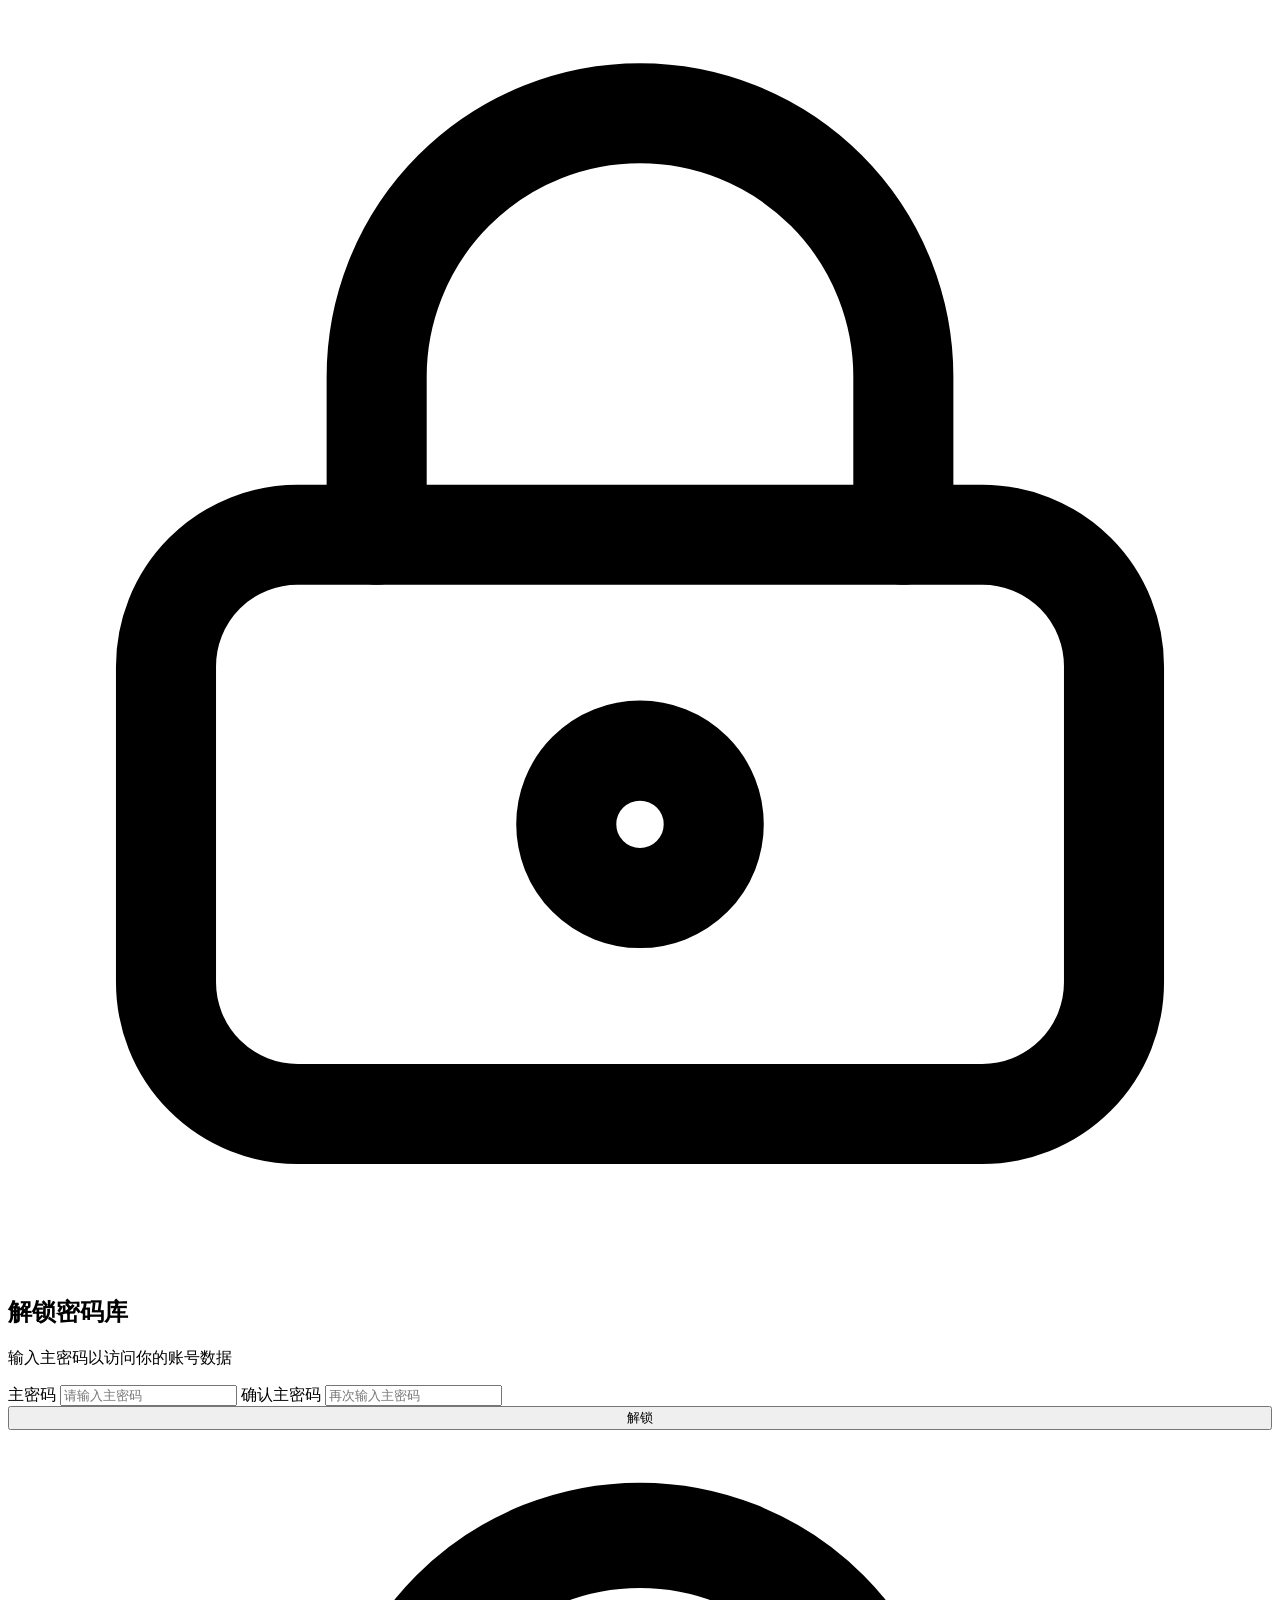
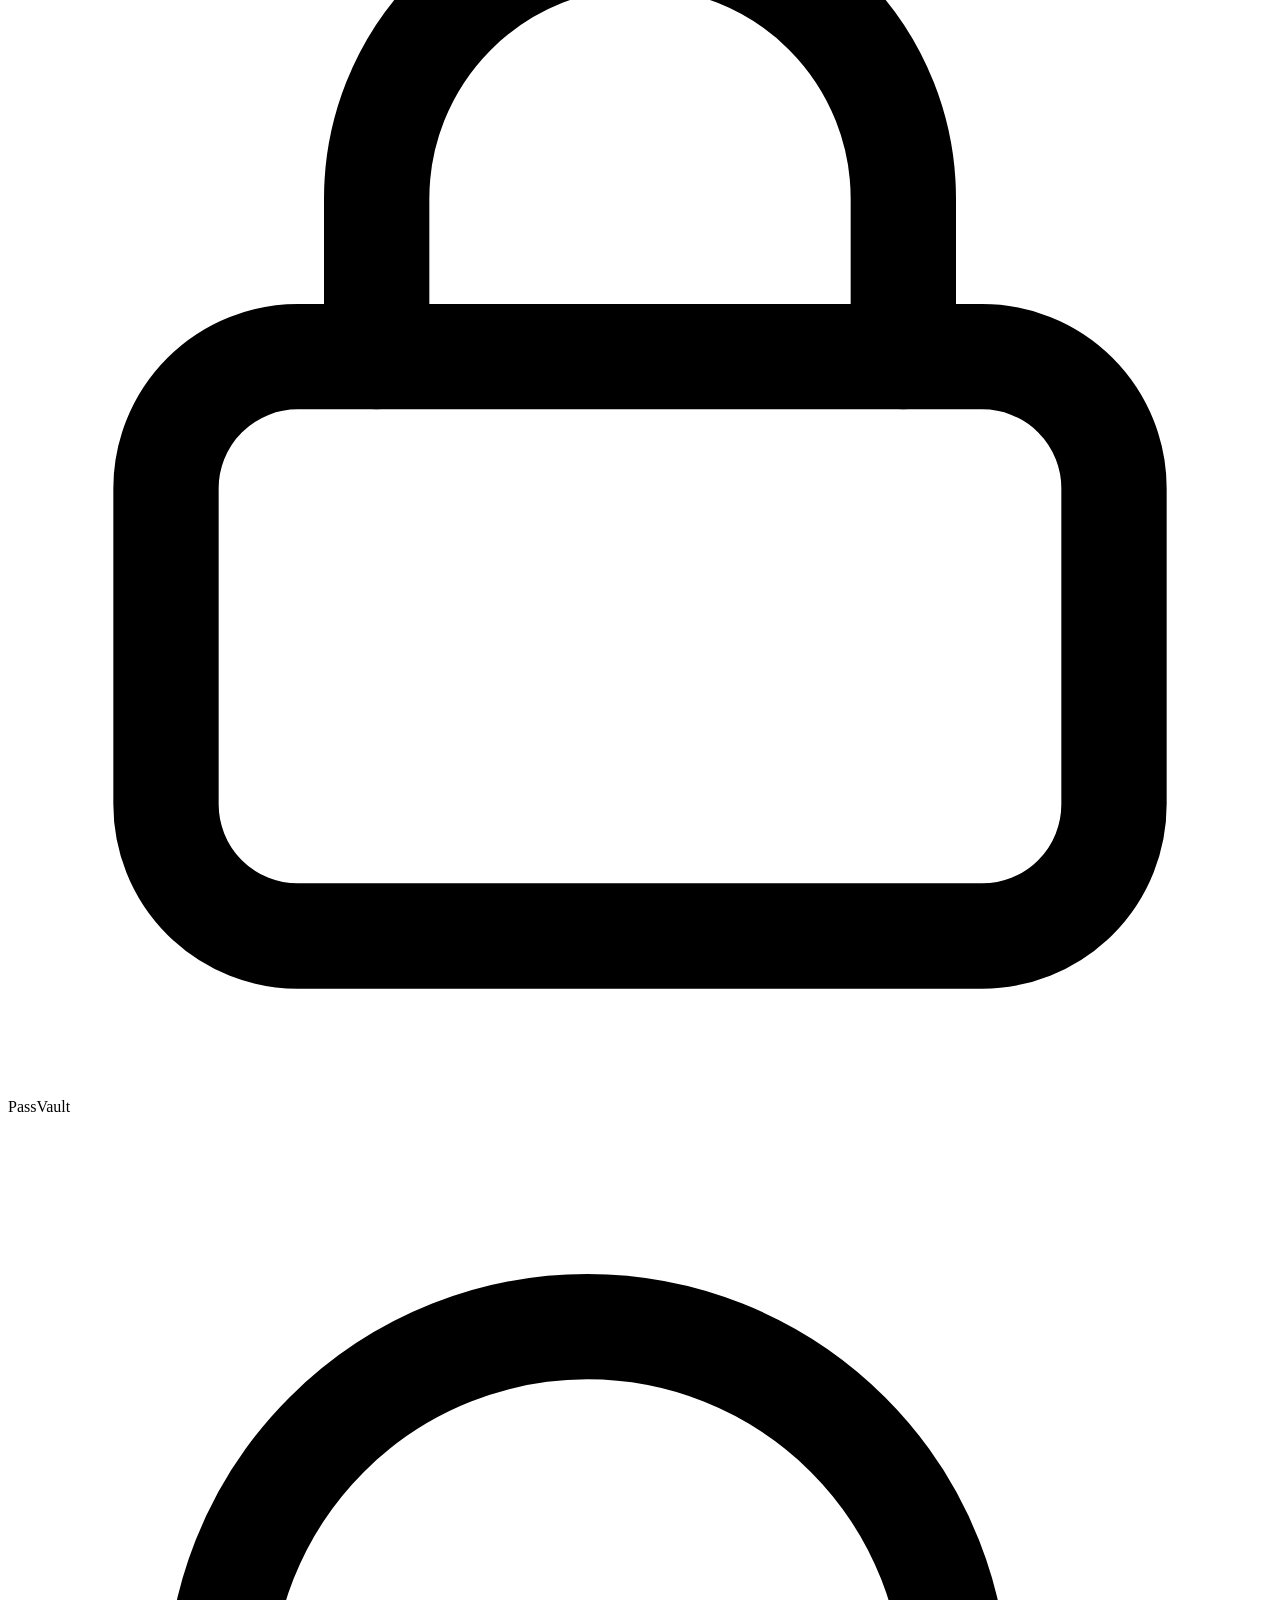
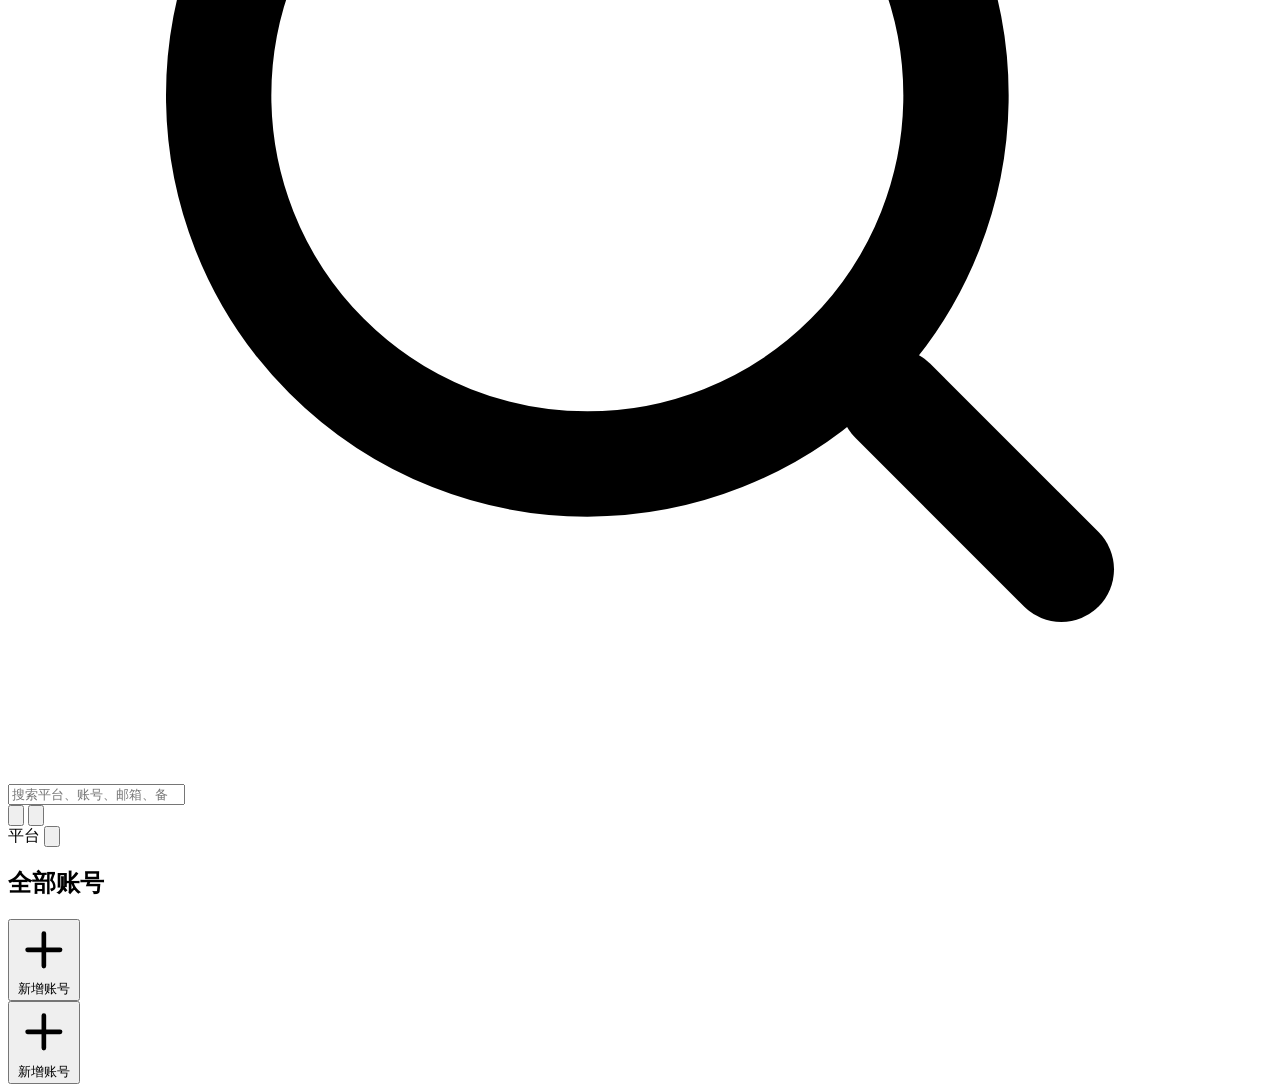
==== passvault-src/web/index.html @ 216a5a0a "feat: initialize PassVault fnOS package source Co-authored-by: monkeycode-ai <monkeycode-ai@chaitin." ====
<!DOCTYPE html>
<html lang="zh-CN">
<head>
  <meta charset="UTF-8" />
  <meta name="viewport" content="width=device-width, initial-scale=1.0, viewport-fit=cover" />
  <meta name="color-scheme" content="light" />
  <title>PassVault 密码管家</title>
  <link rel="stylesheet" href="/styles.css" />
</head>
<body>
  <!-- 解锁 / 初始化 -->
  <section id="auth-screen">
    <div class="auth-card">
      <div class="auth-logo" aria-hidden="true">
        <svg viewBox="0 0 24 24" fill="none" stroke="currentColor" stroke-width="1.9" stroke-linecap="round" stroke-linejoin="round">
          <rect x="3" y="10" width="18" height="11" rx="2.5"></rect>
          <path d="M7 10V7a5 5 0 0 1 10 0v3"></path>
          <circle cx="12" cy="15.5" r="1.4"></circle>
        </svg>
      </div>
      <h1 id="auth-title">解锁密码库</h1>
      <p class="sub" id="auth-sub">输入主密码以访问你的账号数据</p>
      <form id="auth-form" autocomplete="off">
        <label class="field">
          <span>主密码</span>
          <input class="input" id="auth-password" type="password" autocomplete="current-password" placeholder="请输入主密码" />
        </label>
        <label class="field hidden" id="auth-confirm-wrap">
          <span>确认主密码</span>
          <input class="input" id="auth-confirm" type="password" autocomplete="new-password" placeholder="再次输入主密码" />
        </label>
        <button class="btn primary" id="auth-submit" type="submit" style="width:100%">解锁</button>
        <div class="auth-error" id="auth-error"></div>
        <div class="auth-hint" id="auth-hint"></div>
      </form>
    </div>
  </section>

  <!-- 主界面 -->
  <section id="app-screen" class="hidden">
    <header class="topbar">
      <button class="btn icon ghost" id="menu-toggle" title="平台列表" style="display:none">
        <svg viewBox="0 0 24 24" fill="none" stroke="currentColor" stroke-width="2" stroke-linecap="round"><path d="M3 6h18M3 12h18M3 18h18"></path></svg>
      </button>
      <div class="brand">
        <span class="mark" aria-hidden="true">
          <svg viewBox="0 0 24 24" fill="none" stroke="currentColor" stroke-width="2" stroke-linecap="round" stroke-linejoin="round"><rect x="3" y="10" width="18" height="11" rx="2.5"></rect><path d="M7 10V7a5 5 0 0 1 10 0v3"></path></svg>
        </span>
        <span>PassVault</span>
      </div>
      <div class="search-wrap">
        <svg viewBox="0 0 24 24" fill="none" stroke="currentColor" stroke-width="2" stroke-linecap="round"><circle cx="11" cy="11" r="7"></circle><path d="m20 20-3.2-3.2"></path></svg>
        <input class="input" id="search" type="search" placeholder="搜索平台、账号、邮箱、备注…" />
      </div>
      <div class="topbar-actions">
        <button class="btn icon ghost" id="btn-settings" title="设置">
          <svg viewBox="0 0 24 24" fill="none" stroke="currentColor" stroke-width="1.9" stroke-linecap="round" stroke-linejoin="round"><circle cx="12" cy="12" r="3"></circle><path d="M19.4 15a1.65 1.65 0 0 0 .33 1.82l.06.06a2 2 0 1 1-2.83 2.83l-.06-.06a1.65 1.65 0 0 0-1.82-.33 1.65 1.65 0 0 0-1 1.51V21a2 2 0 1 1-4 0v-.09a1.65 1.65 0 0 0-1-1.51 1.65 1.65 0 0 0-1.82.33l-.06.06a2 2 0 1 1-2.83-2.83l.06-.06a1.65 1.65 0 0 0 .33-1.82 1.65 1.65 0 0 0-1.51-1H3a2 2 0 1 1 0-4h.09a1.65 1.65 0 0 0 1.51-1 1.65 1.65 0 0 0-.33-1.82l-.06-.06a2 2 0 1 1 2.83-2.83l.06.06a1.65 1.65 0 0 0 1.82.33H9a1.65 1.65 0 0 0 1-1.51V3a2 2 0 1 1 4 0v.09a1.65 1.65 0 0 0 1 1.51 1.65 1.65 0 0 0 1.82-.33l.06-.06a2 2 0 1 1 2.83 2.83l-.06.06a1.65 1.65 0 0 0-.33 1.82V9a1.65 1.65 0 0 0 1.51 1H21a2 2 0 1 1 0 4h-.09a1.65 1.65 0 0 0-1.51 1z"></path></svg>
        </button>
        <button class="btn icon ghost" id="btn-lock" title="锁定">
          <svg viewBox="0 0 24 24" fill="none" stroke="currentColor" stroke-width="1.9" stroke-linecap="round" stroke-linejoin="round"><rect x="3" y="10" width="18" height="11" rx="2.5"></rect><path d="M7 10V7a5 5 0 0 1 10 0v3"></path></svg>
        </button>
      </div>
    </header>

    <div class="layout">
      <aside class="sidebar" id="sidebar">
        <div class="sidebar-head">
          <span>平台</span>
          <button class="btn icon ghost" id="btn-add-platform" title="新增平台">
            <svg viewBox="0 0 24 24" fill="none" stroke="currentColor" stroke-width="2" stroke-linecap="round"><path d="M12 5v14M5 12h14"></path></svg>
          </button>
        </div>
        <div id="platform-nav"></div>
      </aside>

      <main class="content">
        <div class="content-head">
          <h2 id="content-title">全部账号</h2>
          <span class="meta" id="content-meta"></span>
          <span class="spacer"></span>
          <button class="btn" id="btn-add-account">
            <svg viewBox="0 0 24 24" fill="none" stroke="currentColor" stroke-width="2" stroke-linecap="round"><path d="M12 5v14M5 12h14"></path></svg>
            新增账号
          </button>
        </div>
        <div id="account-list"></div>
      </main>
    </div>

    <button class="fab" id="fab-add">
      <svg viewBox="0 0 24 24" fill="none" stroke="currentColor" stroke-width="2" stroke-linecap="round"><path d="M12 5v14M5 12h14"></path></svg>
      新增账号
    </button>
  </section>

  <div id="modal-root"></div>
  <div id="toast-root"></div>

  <script src="/app.js"></script>
</body>
</html>
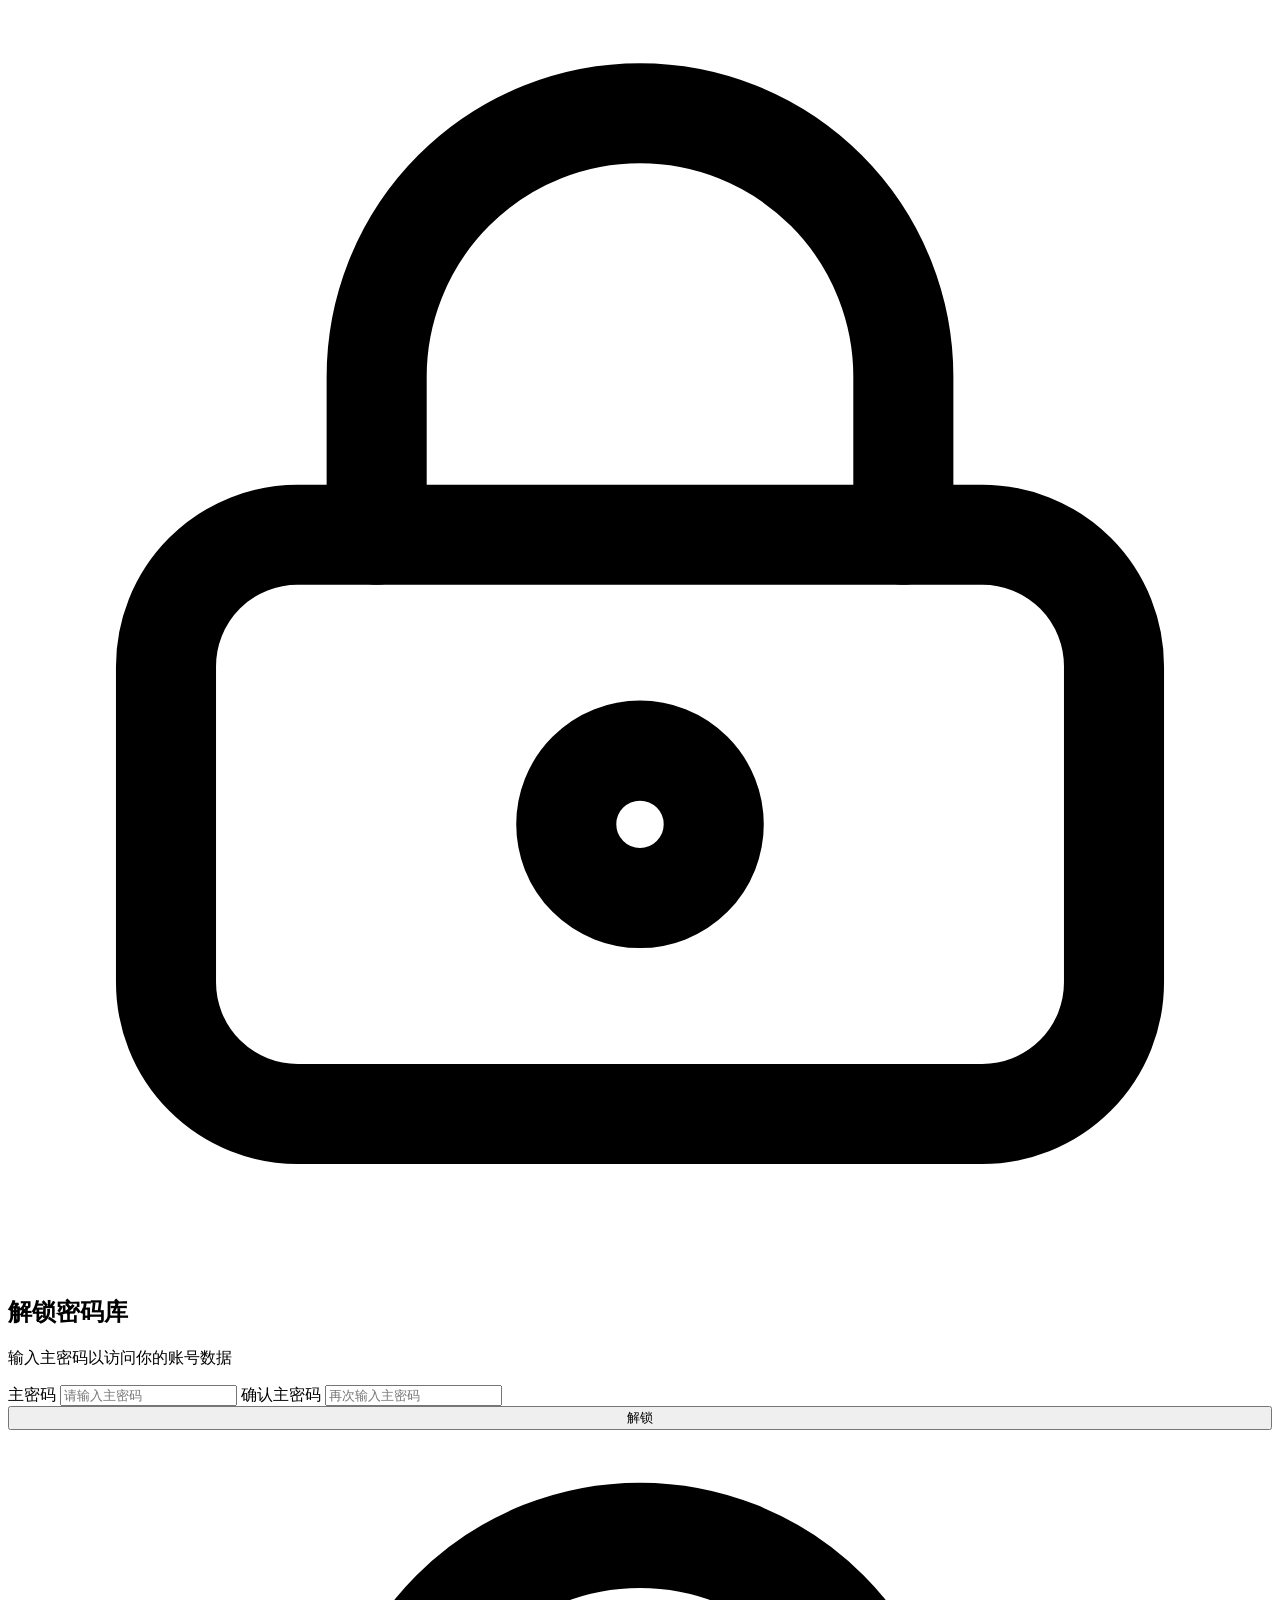
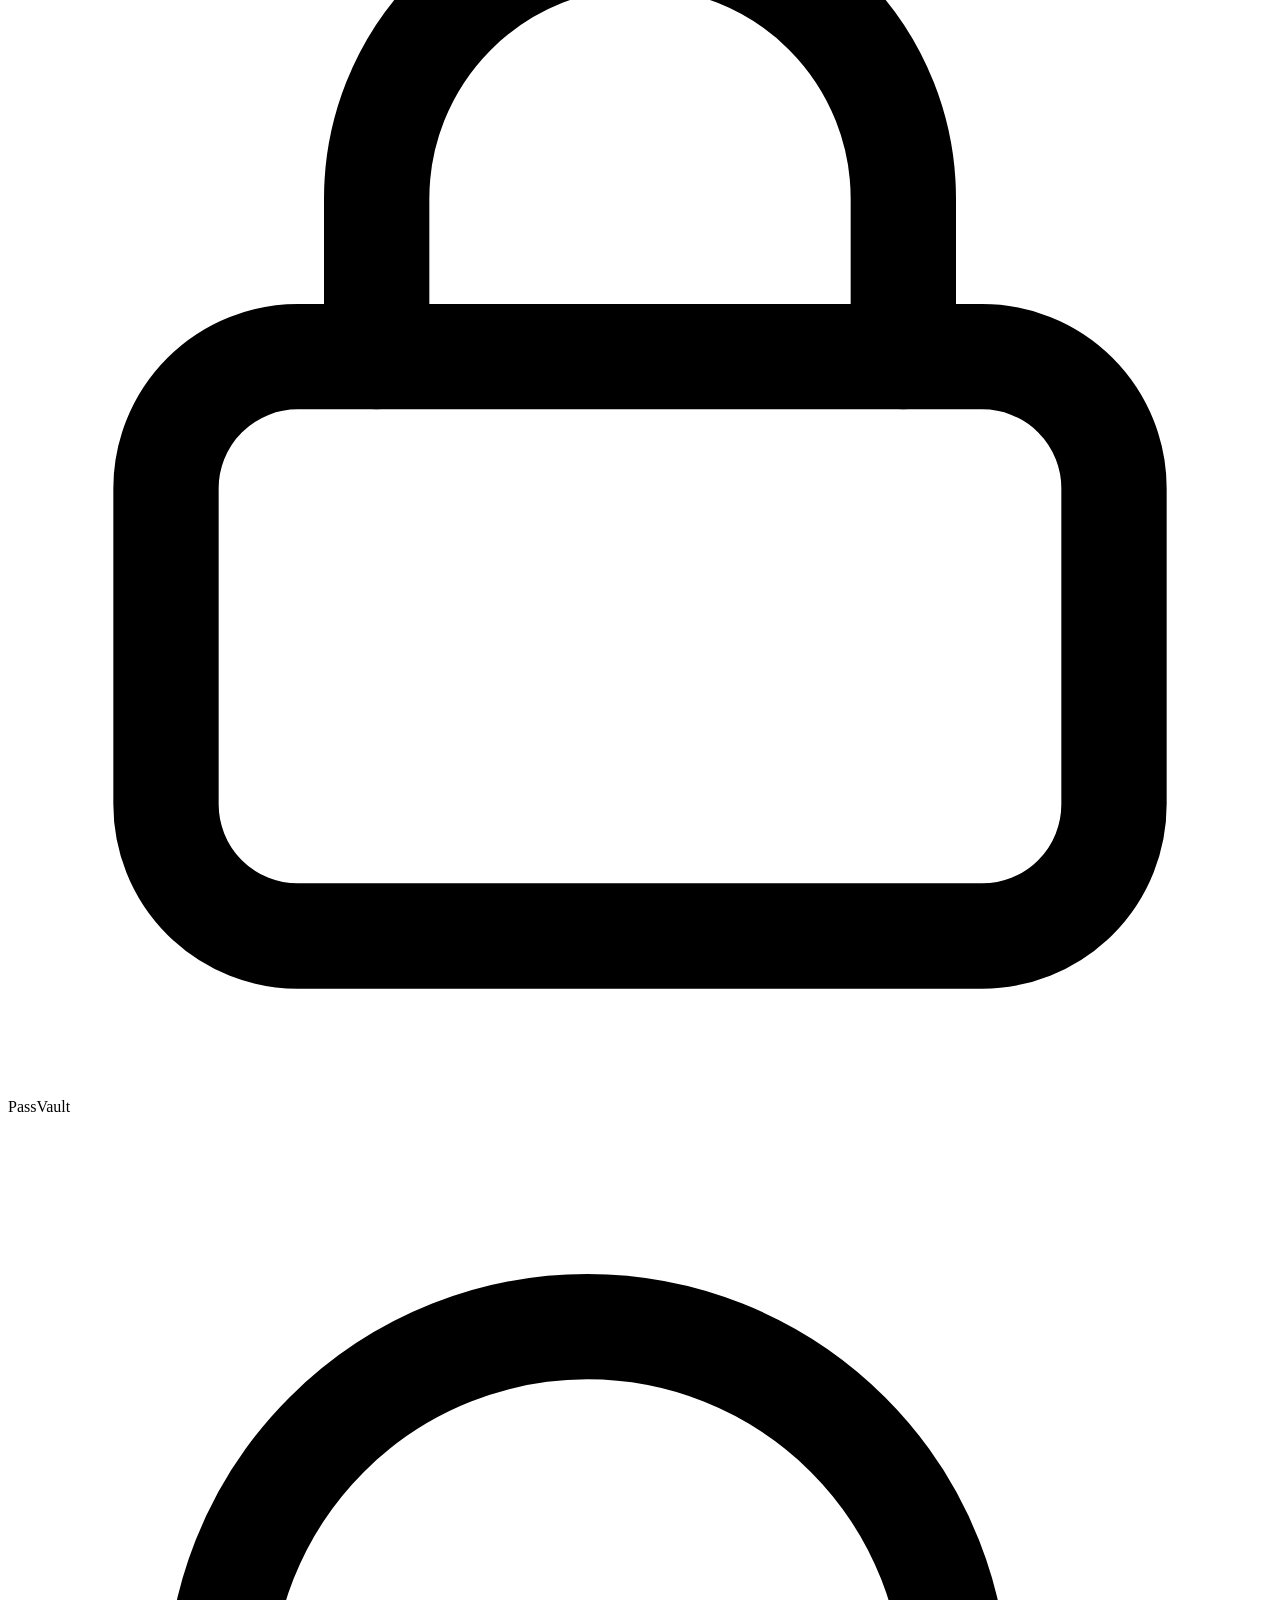
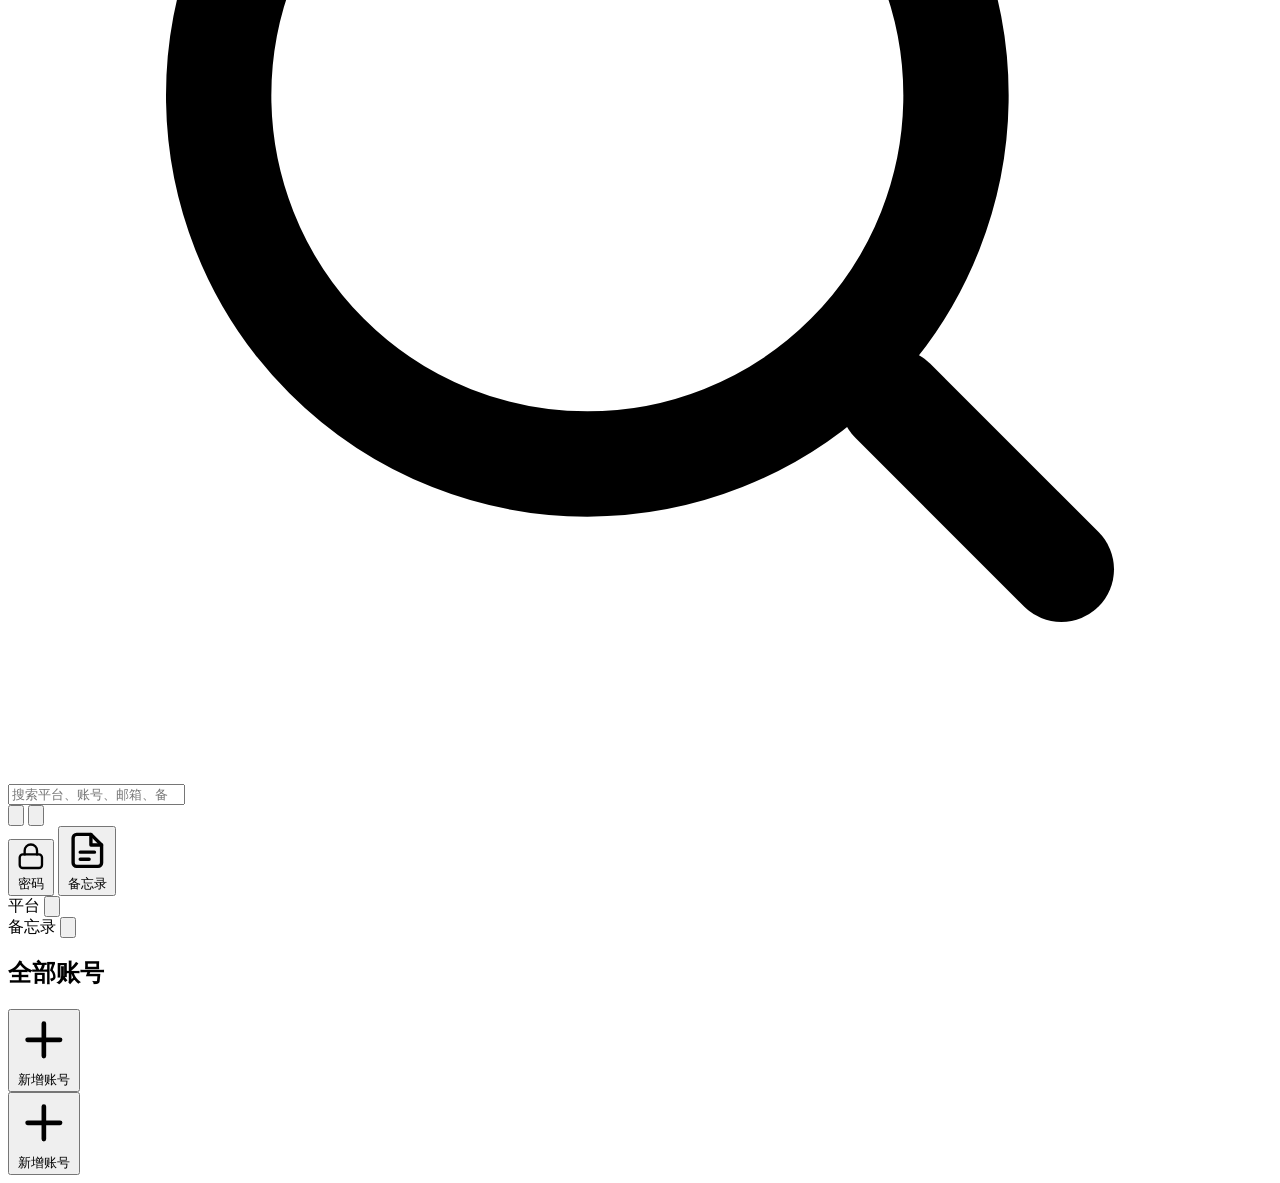
==== commit 6342928e: "feat: add encrypted memo module - Add Memo model and CRUD API endpoints - Add memo page with autosav" ====
--- a/passvault-src/web/index.html
+++ b/passvault-src/web/index.html
@@ -5,7 +5,7 @@
   <meta name="viewport" content="width=device-width, initial-scale=1.0, viewport-fit=cover" />
   <meta name="color-scheme" content="light" />
   <title>PassVault 密码管家</title>
-  <link rel="stylesheet" href="/styles.css" />
+  <link rel="stylesheet" href="/styles.css?v=1.2.0" />
 </head>
 <body>
   <!-- 解锁 / 初始化 -->
@@ -64,26 +64,50 @@
 
     <div class="layout">
       <aside class="sidebar" id="sidebar">
-        <div class="sidebar-head">
-          <span>平台</span>
-          <button class="btn icon ghost" id="btn-add-platform" title="新增平台">
-            <svg viewBox="0 0 24 24" fill="none" stroke="currentColor" stroke-width="2" stroke-linecap="round"><path d="M12 5v14M5 12h14"></path></svg>
+        <div class="view-switch">
+          <button class="view-btn active" type="button" data-view="passwords">
+            <svg viewBox="0 0 24 24" fill="none" stroke="currentColor" stroke-width="1.9" stroke-linecap="round" stroke-linejoin="round"><rect x="3" y="10" width="18" height="11" rx="2.5"></rect><path d="M7 10V7a5 5 0 0 1 10 0v3"></path></svg>
+            密码
+          </button>
+          <button class="view-btn" type="button" data-view="memos">
+            <svg viewBox="0 0 24 24" fill="none" stroke="currentColor" stroke-width="1.9" stroke-linecap="round" stroke-linejoin="round"><path d="M14 3H6a2 2 0 0 0-2 2v14a2 2 0 0 0 2 2h12a2 2 0 0 0 2-2V9z"></path><path d="M14 3v6h6M8 13h8M8 17h5"></path></svg>
+            备忘录
           </button>
         </div>
-        <div id="platform-nav"></div>
+        <div id="sidebar-passwords">
+          <div class="sidebar-head">
+            <span>平台</span>
+            <button class="btn icon ghost" id="btn-add-platform" title="新增平台">
+              <svg viewBox="0 0 24 24" fill="none" stroke="currentColor" stroke-width="2" stroke-linecap="round"><path d="M12 5v14M5 12h14"></path></svg>
+            </button>
+          </div>
+          <div id="platform-nav"></div>
+        </div>
+        <div id="sidebar-memos" class="hidden">
+          <div class="sidebar-head">
+            <span>备忘录</span>
+            <button class="btn icon ghost" id="btn-add-memo" title="新建备忘录">
+              <svg viewBox="0 0 24 24" fill="none" stroke="currentColor" stroke-width="2" stroke-linecap="round"><path d="M12 5v14M5 12h14"></path></svg>
+            </button>
+          </div>
+          <div id="memo-nav"></div>
+        </div>
       </aside>
 
       <main class="content">
-        <div class="content-head">
-          <h2 id="content-title">全部账号</h2>
-          <span class="meta" id="content-meta"></span>
-          <span class="spacer"></span>
-          <button class="btn" id="btn-add-account">
-            <svg viewBox="0 0 24 24" fill="none" stroke="currentColor" stroke-width="2" stroke-linecap="round"><path d="M12 5v14M5 12h14"></path></svg>
-            新增账号
-          </button>
+        <div id="content-passwords">
+          <div class="content-head">
+            <h2 id="content-title">全部账号</h2>
+            <span class="meta" id="content-meta"></span>
+            <span class="spacer"></span>
+            <button class="btn" id="btn-add-account">
+              <svg viewBox="0 0 24 24" fill="none" stroke="currentColor" stroke-width="2" stroke-linecap="round"><path d="M12 5v14M5 12h14"></path></svg>
+              新增账号
+            </button>
+          </div>
+          <div id="account-list"></div>
         </div>
-        <div id="account-list"></div>
+        <div id="content-memos" class="hidden"></div>
       </main>
     </div>
 
@@ -96,6 +120,6 @@
   <div id="modal-root"></div>
   <div id="toast-root"></div>
 
-  <script src="/app.js"></script>
+  <script src="/app.js?v=1.2.0"></script>
 </body>
 </html>
